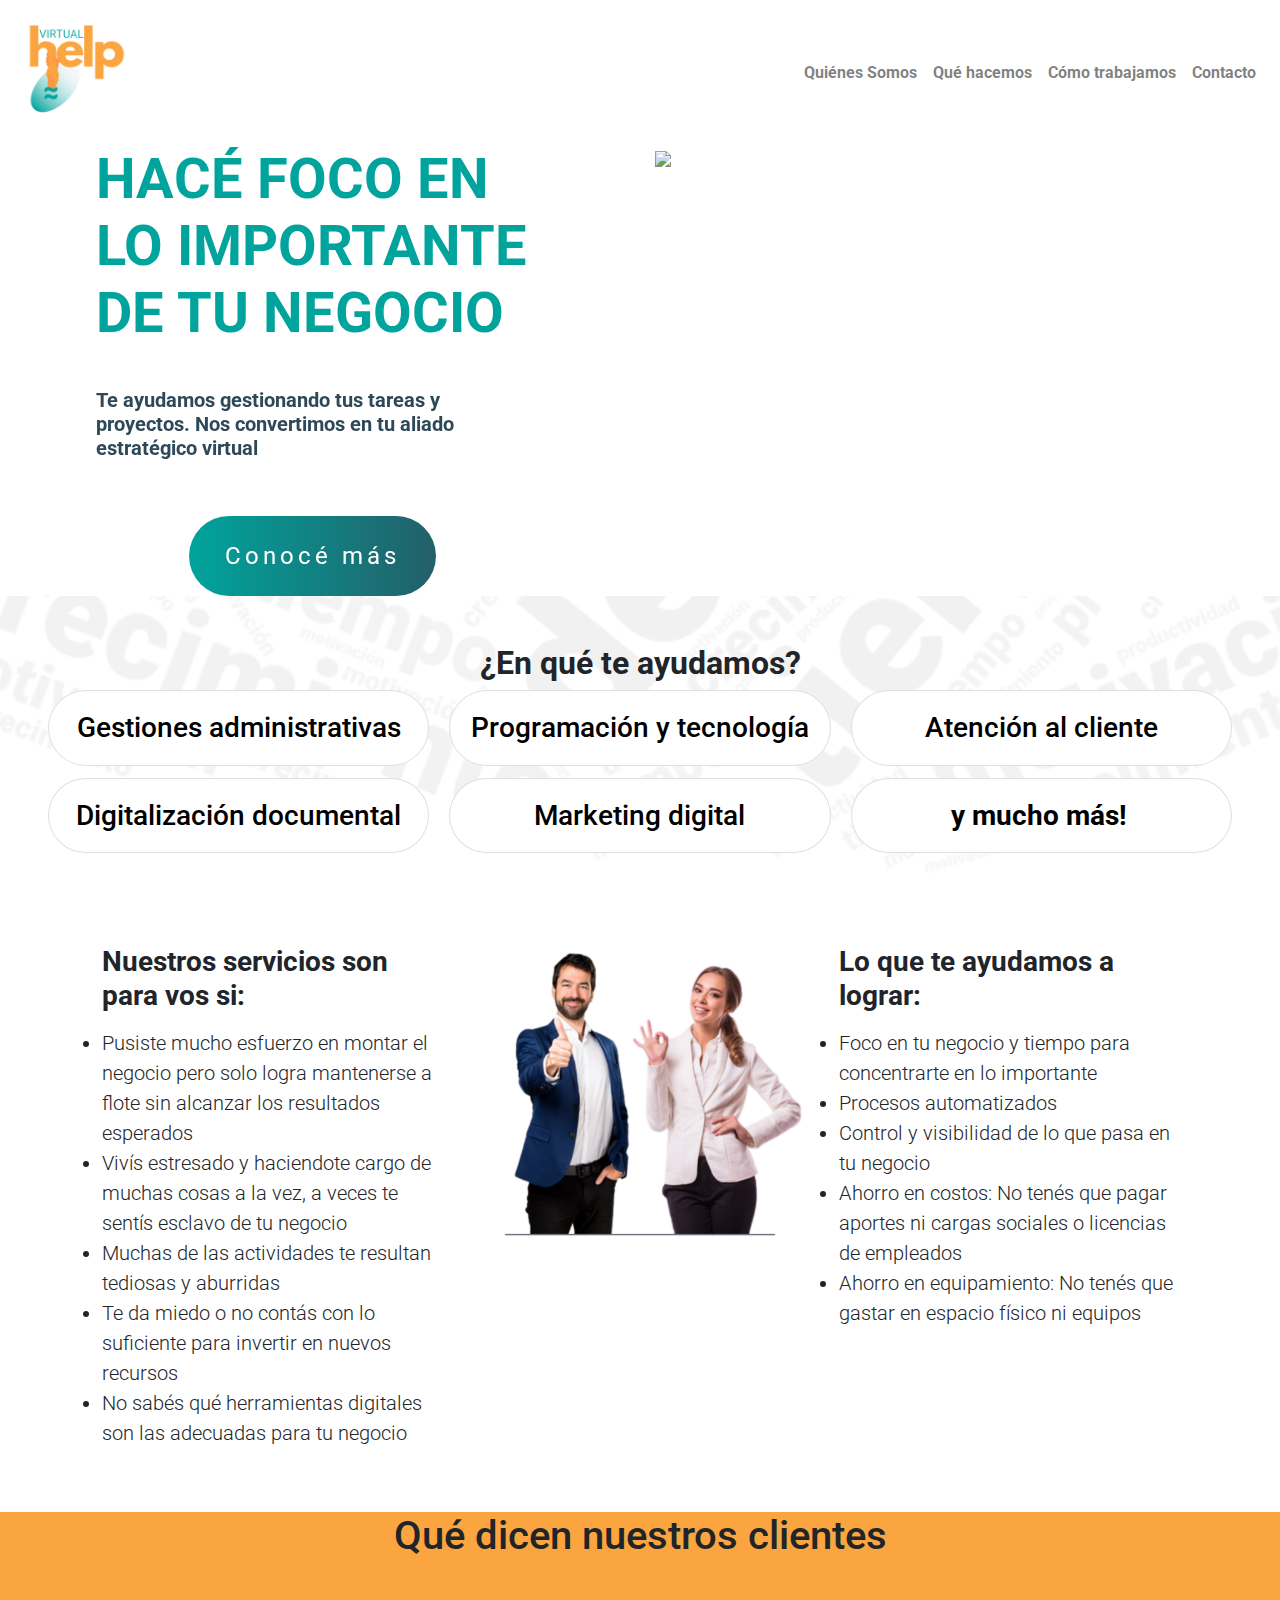
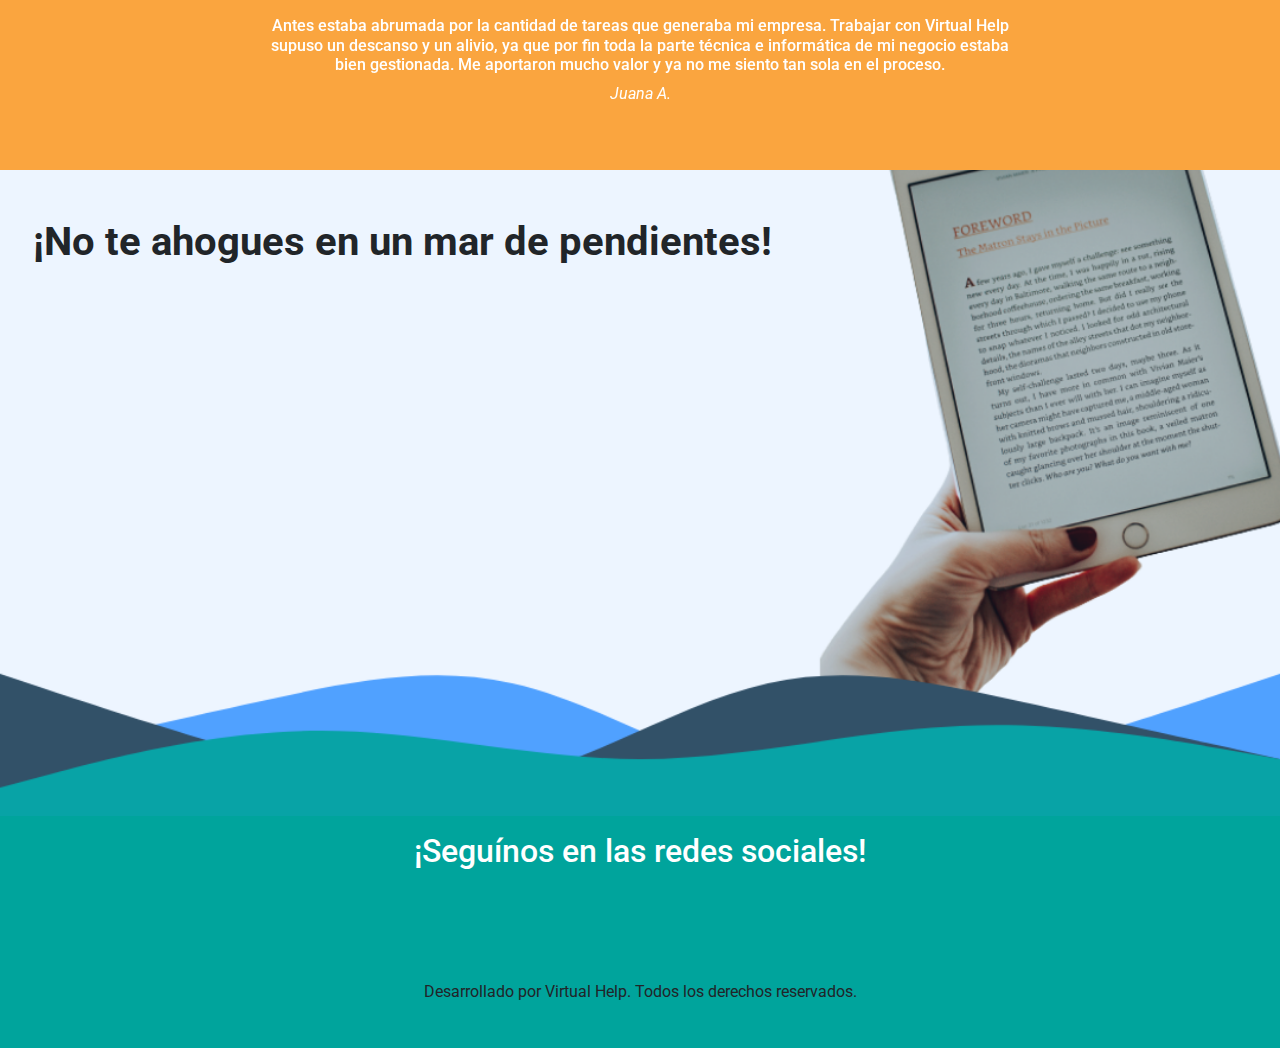
==== index.html @ 5fc6da69 "subida a git ignorando los archivos irrelevantes" ====
<!DOCTYPE html>
<html lang="en">
<head>
	<meta charset="UTF-8">
	<meta name="viewport" content="width=device-width, initial-scale=1.0">
	<meta name="viewport" content="width=device-width, initial-scale=1.0">
  <meta name="description" content="Gestionamos tareas y proyectos de pymes y emprendedores para colaborar en el crecimiento de su negocio">
  <meta name="keywords"  content="gestion de tareas, gestion de proyectos, servicios para pyme, servicios para emprendedores">

	<title>Virtual Help - Soporte para pymes y emprendedores</title>
  
  <script src="https://kit.fontawesome.com/5514c2a4f3.js" crossorigin="anonymous"></script>
	
  <link rel="stylesheet" href="https://stackpath.bootstrapcdn.com/bootstrap/4.4.1/css/bootstrap.min.css"> <!-- CDN de Bootstrap del CSS -->
  	<script src="https://code.jquery.com/jquery-3.4.1.slim.min.js"></script><!-- CDN de la librería de Jquery  -->
    <link href="https://unpkg.com/aos@2.3.1/dist/aos.css" rel="stylesheet"> <!---- AOS Animation--->
  	<link rel="stylesheet" type="text/css" href="css/styles.css">
  	<link rel="preconnect" href="https://fonts.gstatic.com">
  	<link rel="preconnect" href="https://fonts.gstatic.com">
  	<link href="https://fonts.googleapis.com/css2?family=Roboto:ital,wght@0,100;0,300;0,400;0,500;0,700;0,900;1,100;1,300;1,400;1,500;1,700;1,900&display=swap" rel="stylesheet">
</head>

<body>

<header>
    <nav class="navbar navbar-expand-md .bg-transparent navbar-light">
      <a class="navbar-brand" href="index.html">
        <img src="img/logo.png" alt="logo" id="LogoImg">
      </a>
      <!-- Toggler/collapsibe Button -->
      <button class="navbar-toggler" type="button" data-toggle="collapse" data-target="#collapsibleNavbar">
        <span class="navbar-toggler-icon"></span>
      </button>
      <!-- Navbar links -->
      <div class="collapse navbar-collapse justify-content-end" id="collapsibleNavbar">
        <ul class="navbar-nav">
          <li class="nav-item">
            <a class="nav-link font-weight-bold" href="nosotros.html">Quiénes Somos</a>
          </li>
          <li class="nav-item">
            <a class="nav-link font-weight-bold" href="servicios.html">Qué hacemos</a>
          </li>
          <li class="nav-item">
            <a class="nav-link font-weight-bold" href="metodologia.html">Cómo trabajamos</a>
          </li>
          <li class="nav-item">
            <a class="nav-link font-weight-bold" href="contacto.html">Contacto</a>
          </li>
        </ul>
      </div>
    </nav>
    <section class="view"> <!----seccion de intro---->
      <div class="row">
        <div class="col-md-6">
          <div data-aos="flip-up" class="d-flex flex-column justify-content-center align-items-center h-100">
            <h1 class="display-4 font-weight-bolder IntroHeading text-uppercase">Hacé foco en lo importante de tu negocio</h1>
            <h4 class="lead font-weight-bold IntroSubheading">Te ayudamos gestionando tus tareas y proyectos. Nos convertimos en tu aliado estratégico virtual</h4>
            <a href="servicios.html"><button type="button" class=" GradientButton">Conocé más</button></a>
          </div>
        </div>
        <div class="col-md-6">
          <div class="view">
            <img class="IntroImg" src="https://img.freepik.com/foto-gratis/tiro-macro-concepto-trabajo-equipo-rompecabezas_53876-33659.jpg?size=626&ext=jpg&ga=GA1.2.29921359.1597833799">
            <div class="mask flex-center hm-gradient">
          </div>
        </div>
      </div>
    </div>
  </section>
  </header>
 <!------fin de header--------->
 <section id="servicesList" class="container-fluid">
  <h2 class="text-center font-weight-bold">¿En qué te ayudamos?</h2>
  <div class="card-columns">
    <div class="card HoverableCard">
      <div class="card-body text-center">
        <a href="servicios.html#gestiones" class="h3 card-text"><i class="fas fa-tasks"></i> Gestiones administrativas</a>
      </div>
    </div>

    <div class="card HoverableCard">
      <div class="card-body text-center">
        <a href="servicios.html#digitalizacion" class="h3 card-text"><i class="fas fa-print"></i>  Digitalización documental</a>
      </div>
    </div>

    <div class="card HoverableCard">
      <div class="card-body text-center">
         <a href="servicios.html#tecnologia" class="h3 card-text"><i class="fas fa-laptop-code"></i>  Programación y tecnología</a>
      </div>
    </div>

    <div class="card HoverableCard">
      <div class="card-body text-center">
        <a href="servicios.html#marketing" class="h3 card-text"><i class="fas fa-funnel-dollar"></i>  Marketing digital</a>
      </div>
    </div>
  
    <div class="card HoverableCard">
    <div class="card-body text-center">
      <a href="servicios.html#atencion_cliente" class="h3 card-text"><i class="fas fa-phone-volume"></i>  Atención al cliente</a>
    </div>
  </div>
  <div class="card HoverableCard">
    <div class="card-body text-center">
      <a class="h3 card-text font-weight-bold" href="servicios.html#serviciosextra">y mucho más!  <i class="fa fa-chevron-right pl-1"></i></a>
    </div>
  </div> 	
    </div>
  </section>
    
  <section class="container">
    <div class="row">
      <div class="col-md-4">
        <div class="row mb-3">
          <div class="col-12">
            <h3 class="font-weight-bold mb-3">Nuestros servicios son para vos si:</h3>
            <ul>
              <li class="lead">Pusiste mucho esfuerzo en montar el negocio pero solo logra mantenerse a flote sin alcanzar los resultados esperados</li>
              <li class="lead">Vivís estresado y haciendote cargo de muchas cosas a la vez, a veces te sentís esclavo de tu negocio</li>
              <li class="lead">Muchas de las actividades te resultan tediosas y aburridas</li>
              <li class="lead">Te da miedo o no contás con lo suficiente para invertir en nuevos recursos</li>
              <li class="lead">No sabés qué herramientas digitales son las adecuadas para tu negocio</li>
            </ul>
          </div>
        </div>
      </div>
      
      <div class="col-md-4 text-center">
        <img class="img-fluid " src="img/ok.png"
          alt="hombre y mujer de negocios haciendo gesto bien">
      </div>
      
      <div class="col-md-4">
        <div class="row mb-3">
          <div class="col-12">
            <h3 class="font-weight-bold mb-3">Lo que te ayudamos a lograr:</h3>
            <ul>
              <li class="lead">Foco en tu negocio y tiempo para concentrarte en lo importante</li>
              <li class="lead">Procesos automatizados</li>
              <li class="lead">Control y visibilidad de lo que pasa en tu negocio</li>
              <li class="lead">Ahorro en costos: No tenés que pagar aportes ni cargas sociales o licencias de empleados</li>
              <li class="lead">Ahorro en equipamiento: No tenés que gastar en espacio físico ni equipos</li>
            </ul>
          </div>
        </div>
      </section>

 <section class="ClientSliderBackground"> <!----carousel---->
    <h1 class="text-center">Qué dicen nuestros clientes</h1>
    <div id="ClientSlider" class="carousel slide" data-ride="carousel">
      <div class="carousel-inner">
        <div class="carousel-item active">
          <div class="carousel-caption">
            <p class="text-center h6">Antes estaba abrumada por la cantidad de tareas que generaba mi empresa. Trabajar con Virtual Help supuso un descanso y un alivio, ya que por fin toda la parte técnica e informática de mi negocio estaba bien gestionada. Me aportaron mucho valor y ya no me siento tan sola en el proceso.</p> 
            <p class="font-italic">Juana A.</p>
          </div>

        </div>
        <div class="carousel-item">
          <div class="carousel-caption">
            <p class="h6 text-center">Capacidad de trabajo, empatía, predisposición plena para resolver cualquier contratiempo. Disciplina y eficacia en la resolución de todo tipo de tareas. Control y enorme habilidad en el manejo de cualquier tipo de aplicación informática</p> 
            <p class="font-italic">Pedro C.</p>
          </div>
        </div>
        <div class="carousel-item">
          <div class="carousel-caption">
            <p class="h6 text-center">Ponen toda su dedicación y rapidez en el trabajo, cosas que yo valoro enormemente. A nivel personal te das cuenta en seguida de con qué clase de personas estás trabajando. Tienen una clara vocación por ayudar a los demás. En cualquiera de las fases que esté tu negocio.</p> 
            <p class="font-italic">Carla P.</p>
          </div>
        </div>
      </div> 
      <a class="carousel-control-prev" href="#demo" data-slide="prev">
        <i class="fas fa-chevron-left"></i>
      </a> 
      <a class="carousel-control-next" href="#demo" data-slide="next"> 
        <i class="fas fa-chevron-right"></i> 
      </a>
    </div>
  </section>

<section class="container-fluid ebookBg"><!----seccion descarga ebook--->
  <div class="row">
    <h1 class=" text-center font-weight-bolder">¡No te ahogues en un mar de pendientes!</h1>
    <div class="col-sm-6">
      <div data-aos="fade-up"
     data-aos-anchor-placement="top-bottom" class="card cardShadow">
      <h1 class="font-italic text-center mt-3 OrangeText">"Guía definitiva: 5 consejos para delegar"</h1>
      <div class="card-body">
        <form action="/action_page.php"><!---form de descarga ebook--->
          <div class="form-outline mb-4">
            <input type="text" class="form-control" placeholder="Tu nombre" id="name">
          </div>
          <div class="form-outline mb-4">
            <input type="email" class="form-control" placeholder="Tu email" id="email">
          </div>
          <button type="submit" class="GradientButton">Descargar<i class="fas fa-download"></i></button>
        </div>
      </form>
    </div>
  </div>
</div>
</div>
</section>

<!--acá empieza el pie de página-->
	<footer>
    <div class="titleSocial"><h2 class="mt-3">¡Seguínos en las redes sociales!</h2></div>

    <a href="https://www.instagram.com/virtualhelpok/" target="_blank"><i class="social-links fab fa-instagram-square"></i></a>
    <a href="https://www.facebook.com/virtualhelpok/" target="_blank"><i class="social-links fab fa-facebook-square"></i></a>
    <a href="https://www.linkedin.com/company/virtualhelpok/" target="_blank"><i class="social-links fab fa-linkedin"></i></a>
    <a href="mailto:sol@virtualhelp.com.ar" target="_blank"><i class=" social-links fas fa-envelope-open"></i></a></div>
    <div class="Copyright">
      <p>Desarrollado por Virtual Help. Todos los derechos reservados.</p>

  </footer>
	<!--scripts-->
	 <script src="https://code.jquery.com/jquery-3.5.1.slim.min.js" integrity="sha384-DfXdz2htPH0lsSSs5nCTpuj/zy4C+OGpamoFVy38MVBnE+IbbVYUew+OrCXaRkfj" crossorigin="anonymous"></script>
  	<script src="https://cdn.jsdelivr.net/npm/popper.js@1.16.0/dist/umd/popper.min.js" integrity="sha384-Q6E9RHvbIyZFJoft+2mJbHaEWldlvI9IOYy5n3zV9zzTtmI3UksdQRVvoxMfooAo" crossorigin="anonymous"></script>
  	<script src="https://stackpath.bootstrapcdn.com/bootstrap/4.5.0/js/bootstrap.min.js" integrity="sha384-OgVRvuATP1z7JjHLkuOU7Xw704+h835Lr+6QL9UvYjZE3Ipu6Tp75j7Bh/kR0JKI" crossorigin="anonymous"></script>
    <!---- script and initialize AOS--->
    <script src="https://unpkg.com/aos@next/dist/aos.js"></script> 
  <script>
    AOS.init();
  </script>
  <!-- Start of HubSpot Embed Code -->
<script type="text/javascript" id="hs-script-loader" async defer src="//js.hs-scripts.com/7478895.js"></script>
<!-- End of HubSpot Embed Code -->
</body>
</html>
---- css/styles.css ----
@charset "UTF-8";
/*Import*/
.GradientButton {
  position: relative;
  cursor: pointer;
  border: none;
  padding-right: 1.5em;
  padding-left: 1.5em;
  height: 80px;
  border-radius: 50px;
  outline: none;
  background: linear-gradient(90deg, #00A49C, #2F4858, #FAA53F, grey);
  background-size: 400%;
  color: #fff;
  font-size: 24px;
  letter-spacing: 4px;
  margin-top: 1rem; }
  .GradientButton::before {
    /***** efecto del botón*****/
    content: '';
    position: absolute;
    top: 0;
    left: 0;
    right: 0;
    bottom: 0;
    z-index: -1;
    background: linear-gradient(90deg, #00A49C, #2F4858, #FAA53F, grey);
    background-size: 400%;
    border-radius: 50px;
    opacity: 0;
    transition: .8s; }
  .GradientButton:hover {
    animation: animate 10s linear infinite; }
    .GradientButton:hover::before {
      filter: blur(25px);
      opacity: .8;
      animation: animate 10s linear infinite; }

@keyframes animate {
  0% {
    background-position: 0%; }
  100% {
    background-position: 400%; } }

.simpleButton {
  border-radius: 50px;
  background-color: #FAA53F;
  color: white;
  padding: 1em;
  margin-top: 1em; }

/*estilo de carousel*/
/* CUSTOMIZE THE CAROUSEL
  -------------------------------------------------- */
section.ClientSliderBackground {
  height: auto;
  position: relative;
  background: #FAA53F;
  margin-bottom: 0px; }
  section.ClientSliderBackground div#ClientSlider {
    max-width: 900px;
    margin: auto; }
    section.ClientSliderBackground div#ClientSlider .carousel-caption {
      position: initial;
      padding: 3rem 5rem; }
  section.ClientSliderBackground:before {
    content: ' ';
    display: block;
    position: absolute;
    left: 0;
    top: 0;
    width: 100%;
    height: 100%;
    z-index: 1;
    opacity: 0.2;
    background-image: url(https://img.freepik.com/foto-gratis/primer-plano-dos-personas-negocios-dandose-mano-mientras-sentado-lugar-trabajo_1150-1816.jpg?size=626&ext=jpg&ga=GA1.2.29921359.1597833799);
    background-repeat: no-repeat;
    background-position: 40% 20%;
    background-size: cover; }
  section.ClientSliderBackground .carousel-control-prev {
    justify-content: flex-start; }
  section.ClientSliderBackground .carousel-control-next {
    justify-content: flex-end; }
  section.ClientSliderBackground .carousel-control-prev,
  section.ClientSliderBackground .carousel-control-next {
    transition: none;
    opacity: unset; }

@media (max-width: 767px) {
  .carousel-caption {
    position: initial;
    padding: 3rem 2rem; } }

@media (max-width: 767px) {
  .carousel-caption img {
    width: 4rem;
    margin-top: 1rem; } }

.timeline {
  position: relative;
  list-style: none;
  padding: 1rem 0;
  margin: 0; }
  .timeline::before {
    content: '';
    position: absolute;
    left: 50%;
    top: 0;
    bottom: 0;
    width: 2px;
    margin-left: -1px;
    background-color: #50a1ff; }
  .timeline .timeline-element {
    position: relative;
    width: 50%;
    padding: 1rem 0;
    padding-right: 2.5rem;
    text-align: right; }
    .timeline .timeline-element::before {
      content: '';
      position: absolute;
      right: -8px;
      top: 1.35rem;
      display: inline-block;
      width: 16px;
      height: 16px;
      border-radius: 50%;
      border: 2px solid #50a1ff;
      background-color: #fff; }
    .timeline .timeline-element:nth-child(even)::before {
      right: auto;
      left: -8px; }
    .timeline .timeline-element:nth-child(even) {
      margin-left: 50%;
      padding-left: 2.5rem;
      padding-right: 0;
      text-align: left; }

@media (max-width: 767.98px) {
  .timeline::before {
    left: 8px; } }

@media (max-width: 767.98px) {
  .timeline-element {
    width: 100%;
    text-align: left;
    padding-left: 2.5rem;
    padding-right: 0; } }

@media (max-width: 767.98px) {
  .timeline-element::before {
    top: 1.25rem;
    left: 1px; } }

@media (max-width: 767.98px) {
  .timeline-element:nth-child(even) {
    margin-left: 0rem; } }

@media (max-width: 767.98px) {
  .timeline-element {
    width: 100%;
    text-align: left;
    padding-left: 2.5rem;
    padding-right: 0; } }

@media (max-width: 767.98px) {
  .timeline-element:nth-child(even)::before {
    left: 1px; } }

@media (max-width: 767.98px) {
  .timeline-element::before {
    top: 1.25rem; } }

/******************************/
/* Turn off parallax scrolling for all tablets and phones. Increase/decrease the pixels if needed */
* {
  margin: 0;
  padding: 0;
  font-family: Roboto; }

nav #LogoImg {
  height: 120px; }

nav .breadcrumb {
  background-color: white; }

section.container {
  padding: 2em; }

div {
  /*seccion intro*/ }
  div h1.IntroHeading {
    margin: 0 6rem;
    color: #00A49C; }
  div h4.IntroSubheading {
    margin: 2.5rem 6rem;
    color: #2F4858; }

img.IntroImg {
  width: 100%; }

a {
  color: black; }
  a:hover {
    text-decoration: none;
    color: #2F4858; }

div.card {
  border-radius: 50px; }

#servicesList {
  background-image: url(../img/wordcloud.png);
  background-size: cover;
  background-attachment: fixed;
  background-position: center;
  background-repeat: no-repeat;
  background-size: cover;
  padding: 3em;
  height: auto; }
  #servicesList div.HoverableCard:hover {
    box-shadow: 10px 10px 5px grey; }

.ebookBg {
  height: auto;
  background-image: url(../img/waves.png);
  background-repeat: no-repeat;
  background-size: cover;
  background-position: bottom center;
  margin: 0;
  padding: 3em; }

.cardShadow {
  /*sombra de descarga de ebook*/
  box-shadow: 10px 10px 5px grey;
  padding: 2em;
  margin-top: 3em;
  transform: translateY(-30px); }

hr {
  height: 5px;
  border: none;
  border-radius: 50px;
  background-image: linear-gradient(to right, #00A49C, #2F4858); }

/* fotos de servicios en pagina services*/
.services {
  position: absolute;
  /* Position the background text */
  top: 0;
  /* At the top*/
  background: #2F4858;
  /* Fallback color */
  background: rgba(0, 0, 0, 0.5);
  /* Black background with 0.5 opacity */
  width: 80%;
  padding: 50px; }

.servicesImg {
  width: 100%; }

/*********************/
#contactPage {
  background-image: url(https://img.freepik.com/foto-gratis/empresaria-buscando-contacto-importante-telefono_1163-4256.jpg?size=626&ext=jpg&ga=GA1.2.29921359.1597833799);
  background-size: cover;
  background-position: center center; }

.card-img {
  width: 150px; }

.blueBg {
  background: #2F4858;
  height: auto;
  padding: 3em; }

.OrangeText {
  color: #FAA53F; }

/***iconos de color en la pagina nosotras****/
.BlueIcon {
  font-size: 3em;
  margin-top: 2em;
  color: #2F4858; }

.OrangeIcon {
  font-size: 3em;
  margin-top: 2em;
  color: #FAA53F; }

.TorquoiseIcon {
  font-size: 3em;
  margin-top: 2em;
  color: #00A49C; }

.LightblueIcon {
  font-size: 3em;
  margin-top: 2em;
  color: #50a1ff; }

/*************/
#team {
  background-image: url("https://img.freepik.com/foto-gratis/fuerza-personas-manos-exito-reunion_1150-1690.jpg?size=626&ext=jpg&ga=GA1.2.29921359.1597833799");
  background-size: cover;
  background-attachment: fixed;
  background-position: center;
  background-repeat: no-repeat;
  background-size: cover;
  padding: 3em;
  height: auto; }

/****estilos de pie de página*****/
footer {
  background-color: #00A49C;
  display: grid;
  grid-template-areas: "titleSocial titleSocial titleSocial titleSocial" "Instagram Facebook Linkedin Email" "Copyright Copyright Copyright Copyright";
  grid-template-columns: repeat(4, 1fr);
  grid-column-gap: 1em;
  grid-template-rows: 100px auto 100px;
  grid-row-gap: 1em;
  text-align: center;
  width: 100vw; }
  footer div.titleSocial {
    grid-area: titleSocial;
    color: white; }
  footer i.social-links {
    font-size: 3em;
    color: white; }
  footer div.Copyright {
    grid-area: Copyright;
    text-align: center;
    margin-top: 2em; }
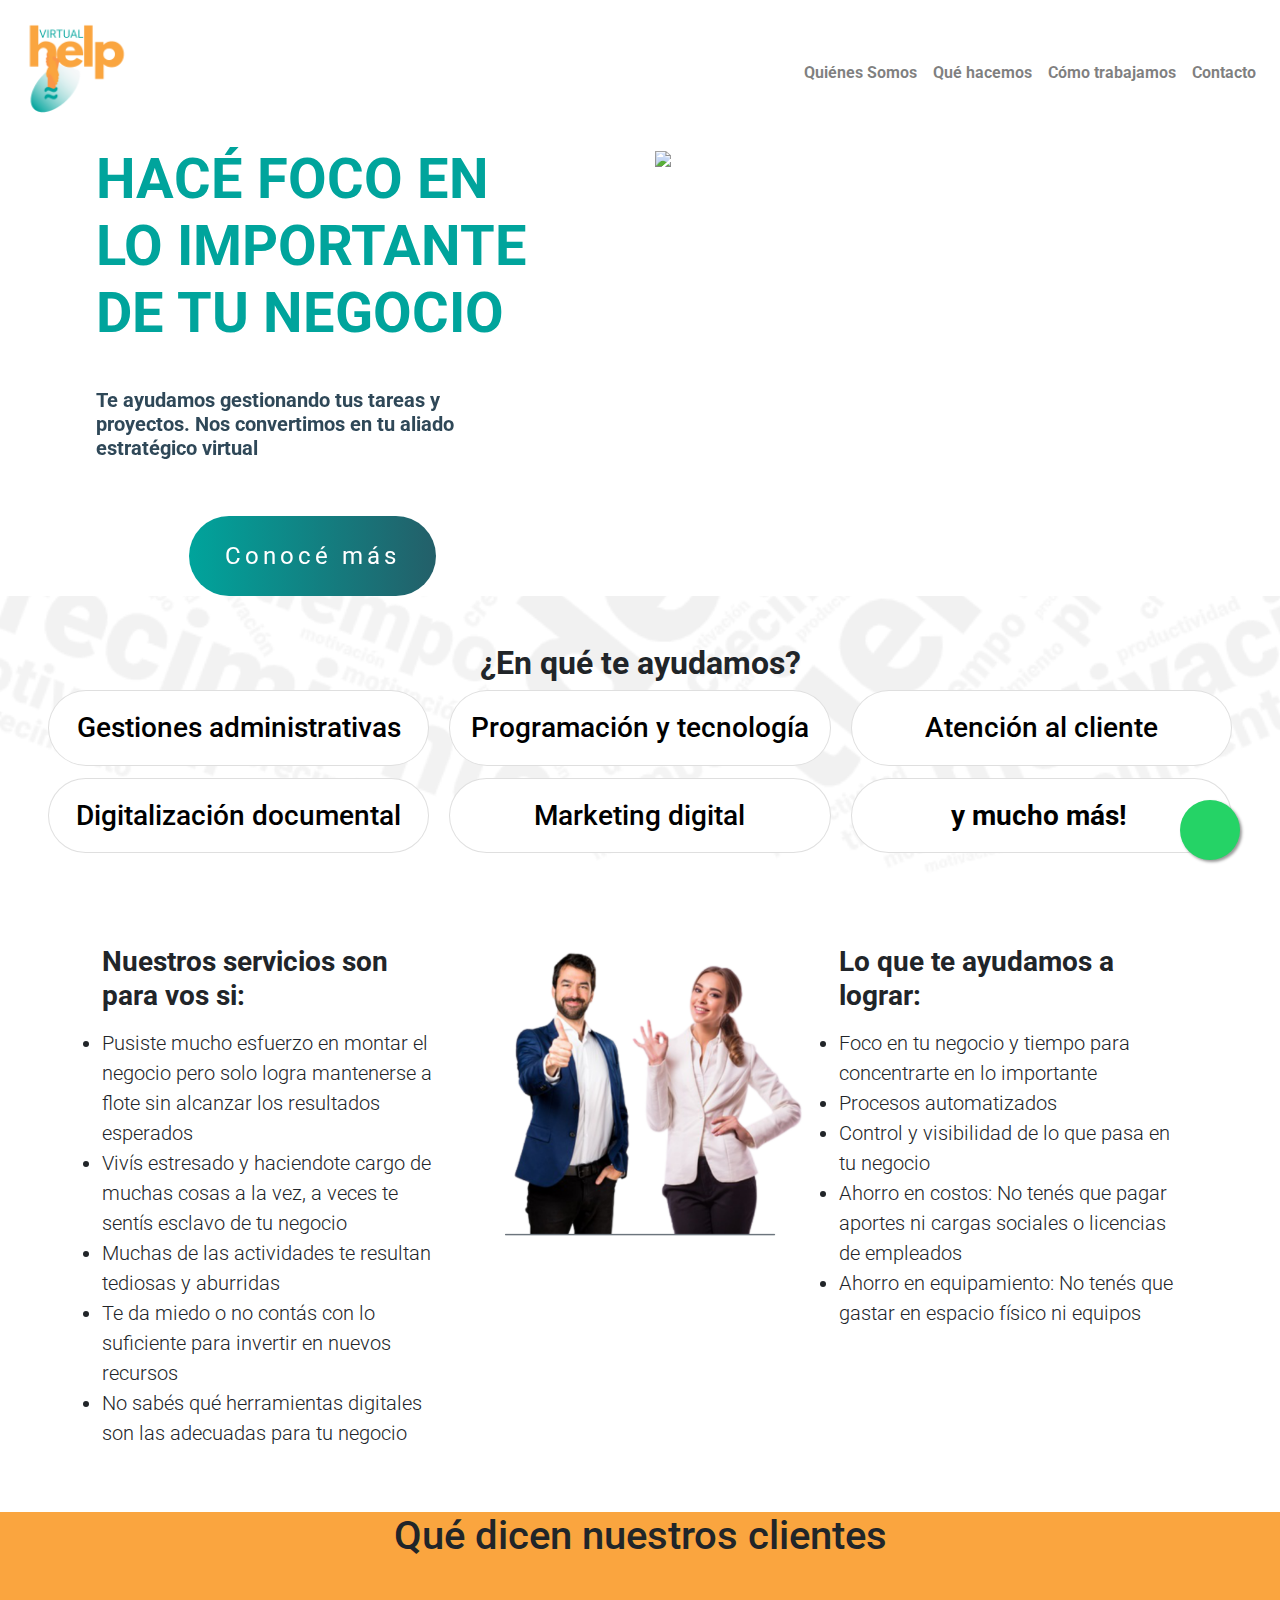
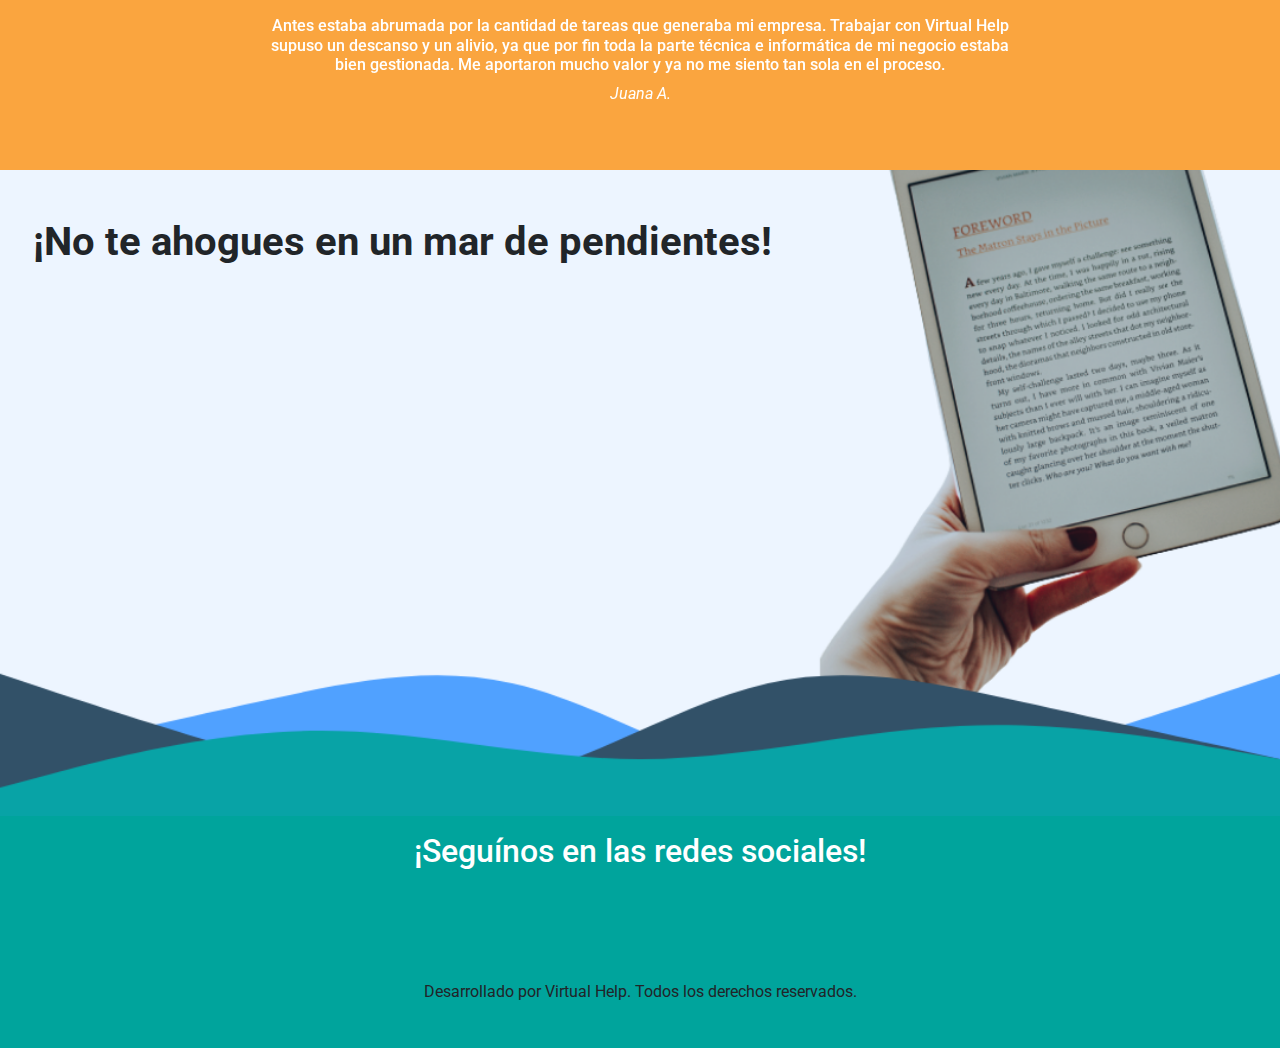
==== commit 4a05d0dc: "agregue boton whatsapp" ====
--- a/index.html
+++ b/index.html
@@ -18,6 +18,7 @@
   	<link rel="preconnect" href="https://fonts.gstatic.com">
   	<link rel="preconnect" href="https://fonts.gstatic.com">
   	<link href="https://fonts.googleapis.com/css2?family=Roboto:ital,wght@0,100;0,300;0,400;0,500;0,700;0,900;1,100;1,300;1,400;1,500;1,700;1,900&display=swap" rel="stylesheet">
+
 </head>
 
 <body>
@@ -215,6 +216,10 @@
       <p>Desarrollado por Virtual Help. Todos los derechos reservados.</p>
 
   </footer>
+  <!---link de whatsapp---->
+  <a href="https://api.whatsapp.com/send?phone=5491148234263&text=Hola%21%20Quisiera%20m%C3%A1s%20informaci%C3%B3n%20sobre%20sus servicios%20." class="float" target="_blank">
+<i class="fa fa-whatsapp my-float"></i>
+</a>
 	<!--scripts-->
 	 <script src="https://code.jquery.com/jquery-3.5.1.slim.min.js" integrity="sha384-DfXdz2htPH0lsSSs5nCTpuj/zy4C+OGpamoFVy38MVBnE+IbbVYUew+OrCXaRkfj" crossorigin="anonymous"></script>
   	<script src="https://cdn.jsdelivr.net/npm/popper.js@1.16.0/dist/umd/popper.min.js" integrity="sha384-Q6E9RHvbIyZFJoft+2mJbHaEWldlvI9IOYy5n3zV9zzTtmI3UksdQRVvoxMfooAo" crossorigin="anonymous"></script>
--- a/css/styles.css
+++ b/css/styles.css
@@ -48,6 +48,23 @@
   color: white;
   padding: 1em;
   margin-top: 1em; }
+
+.float {
+  position: fixed;
+  width: 60px;
+  height: 60px;
+  bottom: 40px;
+  right: 40px;
+  background-color: #25d366;
+  color: #FFF;
+  border-radius: 50px;
+  text-align: center;
+  font-size: 30px;
+  box-shadow: 2px 2px 3px #999;
+  z-index: 100; }
+
+.my-float {
+  margin-top: 16px; }
 
 /*estilo de carousel*/
 /* CUSTOMIZE THE CAROUSEL
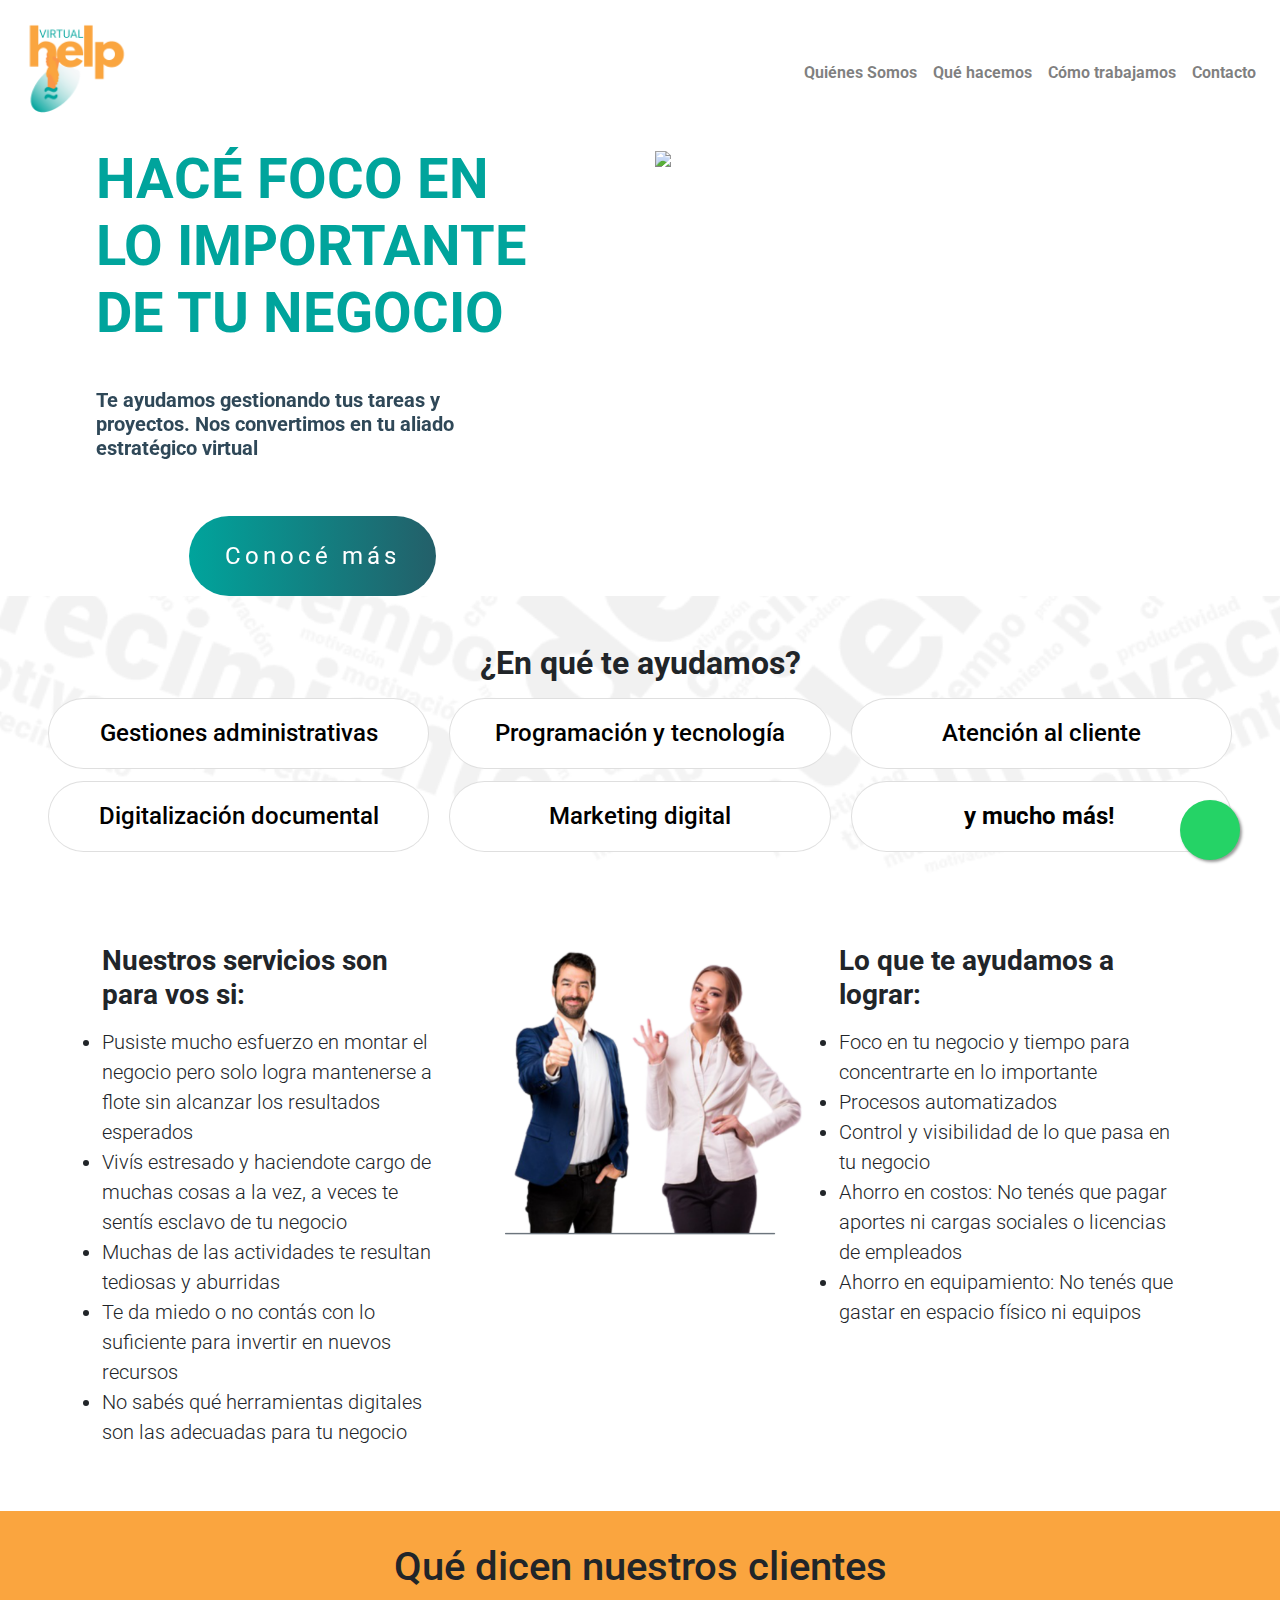
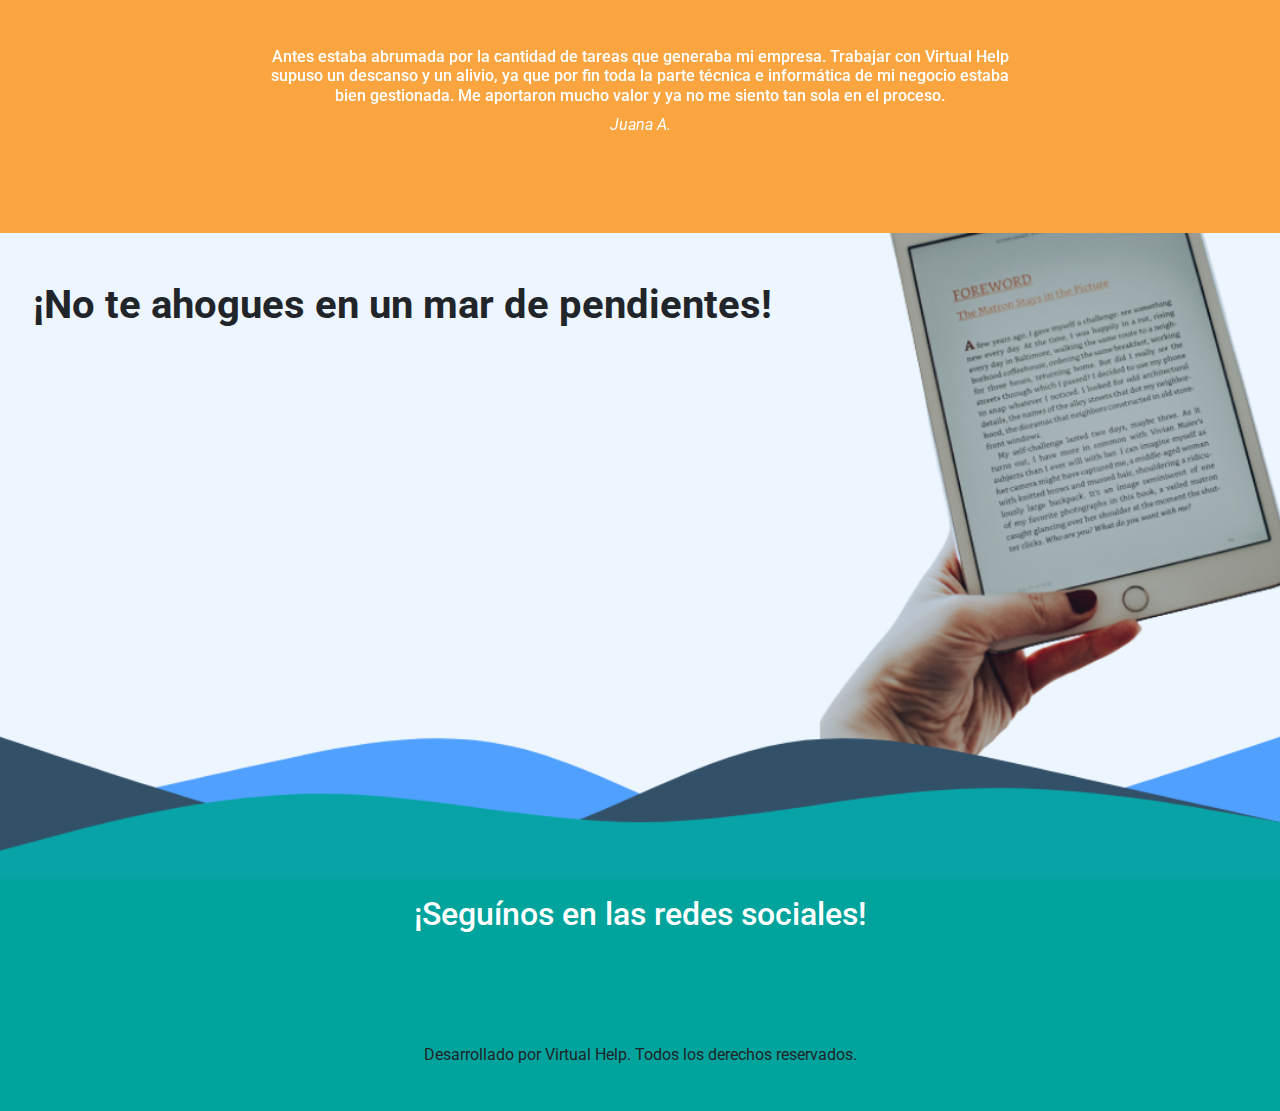
==== commit 2ebf4c70: "cambios recomendados por tutora" ====
--- a/index.html
+++ b/index.html
@@ -71,40 +71,40 @@
   </header>
  <!------fin de header--------->
  <section id="servicesList" class="container-fluid">
-  <h2 class="text-center font-weight-bold">¿En qué te ayudamos?</h2>
+  <h2 class="text-center font-weight-bold mb-3">¿En qué te ayudamos?</h2>
   <div class="card-columns">
     <div class="card HoverableCard">
       <div class="card-body text-center">
-        <a href="servicios.html#gestiones" class="h3 card-text"><i class="fas fa-tasks"></i> Gestiones administrativas</a>
-      </div>
-    </div>
-
-    <div class="card HoverableCard">
-      <div class="card-body text-center">
-        <a href="servicios.html#digitalizacion" class="h3 card-text"><i class="fas fa-print"></i>  Digitalización documental</a>
-      </div>
-    </div>
-
-    <div class="card HoverableCard">
-      <div class="card-body text-center">
-         <a href="servicios.html#tecnologia" class="h3 card-text"><i class="fas fa-laptop-code"></i>  Programación y tecnología</a>
-      </div>
-    </div>
-
-    <div class="card HoverableCard">
-      <div class="card-body text-center">
-        <a href="servicios.html#marketing" class="h3 card-text"><i class="fas fa-funnel-dollar"></i>  Marketing digital</a>
+        <a href="servicios.html#gestiones" class="h4 card-text"><i class="fas fa-tasks"></i> Gestiones administrativas</a>
+      </div>
+    </div>
+
+    <div class="card HoverableCard">
+      <div class="card-body text-center">
+        <a href="servicios.html#digitalizacion" class="h4 card-text"><i class="fas fa-print"></i>  Digitalización documental</a>
+      </div>
+    </div>
+
+    <div class="card HoverableCard">
+      <div class="card-body text-center">
+         <a href="servicios.html#tecnologia" class="h4 card-text"><i class="fas fa-laptop-code"></i>  Programación y tecnología</a>
+      </div>
+    </div>
+
+    <div class="card HoverableCard">
+      <div class="card-body text-center">
+        <a href="servicios.html#marketing" class="h4 card-text"><i class="fas fa-funnel-dollar"></i>  Marketing digital</a>
       </div>
     </div>
   
     <div class="card HoverableCard">
     <div class="card-body text-center">
-      <a href="servicios.html#atencion_cliente" class="h3 card-text"><i class="fas fa-phone-volume"></i>  Atención al cliente</a>
+      <a href="servicios.html#atencion_cliente" class="h4 card-text"><i class="fas fa-phone-volume"></i>  Atención al cliente</a>
     </div>
   </div>
   <div class="card HoverableCard">
     <div class="card-body text-center">
-      <a class="h3 card-text font-weight-bold" href="servicios.html#serviciosextra">y mucho más!  <i class="fa fa-chevron-right pl-1"></i></a>
+      <a class="h4 card-text font-weight-bold" href="servicios.html#serviciosextra">y mucho más!  <i class="fa fa-chevron-right pl-1"></i></a>
     </div>
   </div> 	
     </div>
@@ -188,7 +188,7 @@
      data-aos-anchor-placement="top-bottom" class="card cardShadow">
       <h1 class="font-italic text-center mt-3 OrangeText">"Guía definitiva: 5 consejos para delegar"</h1>
       <div class="card-body">
-        <form action="/action_page.php"><!---form de descarga ebook--->
+        <form><!---form de descarga ebook--->
           <div class="form-outline mb-4">
             <input type="text" class="form-control" placeholder="Tu nombre" id="name">
           </div>
--- a/css/styles.css
+++ b/css/styles.css
@@ -73,7 +73,8 @@
   height: auto;
   position: relative;
   background: #FAA53F;
-  margin-bottom: 0px; }
+  margin-bottom: 0px;
+  padding: 2em; }
   section.ClientSliderBackground div#ClientSlider {
     max-width: 900px;
     margin: auto; }
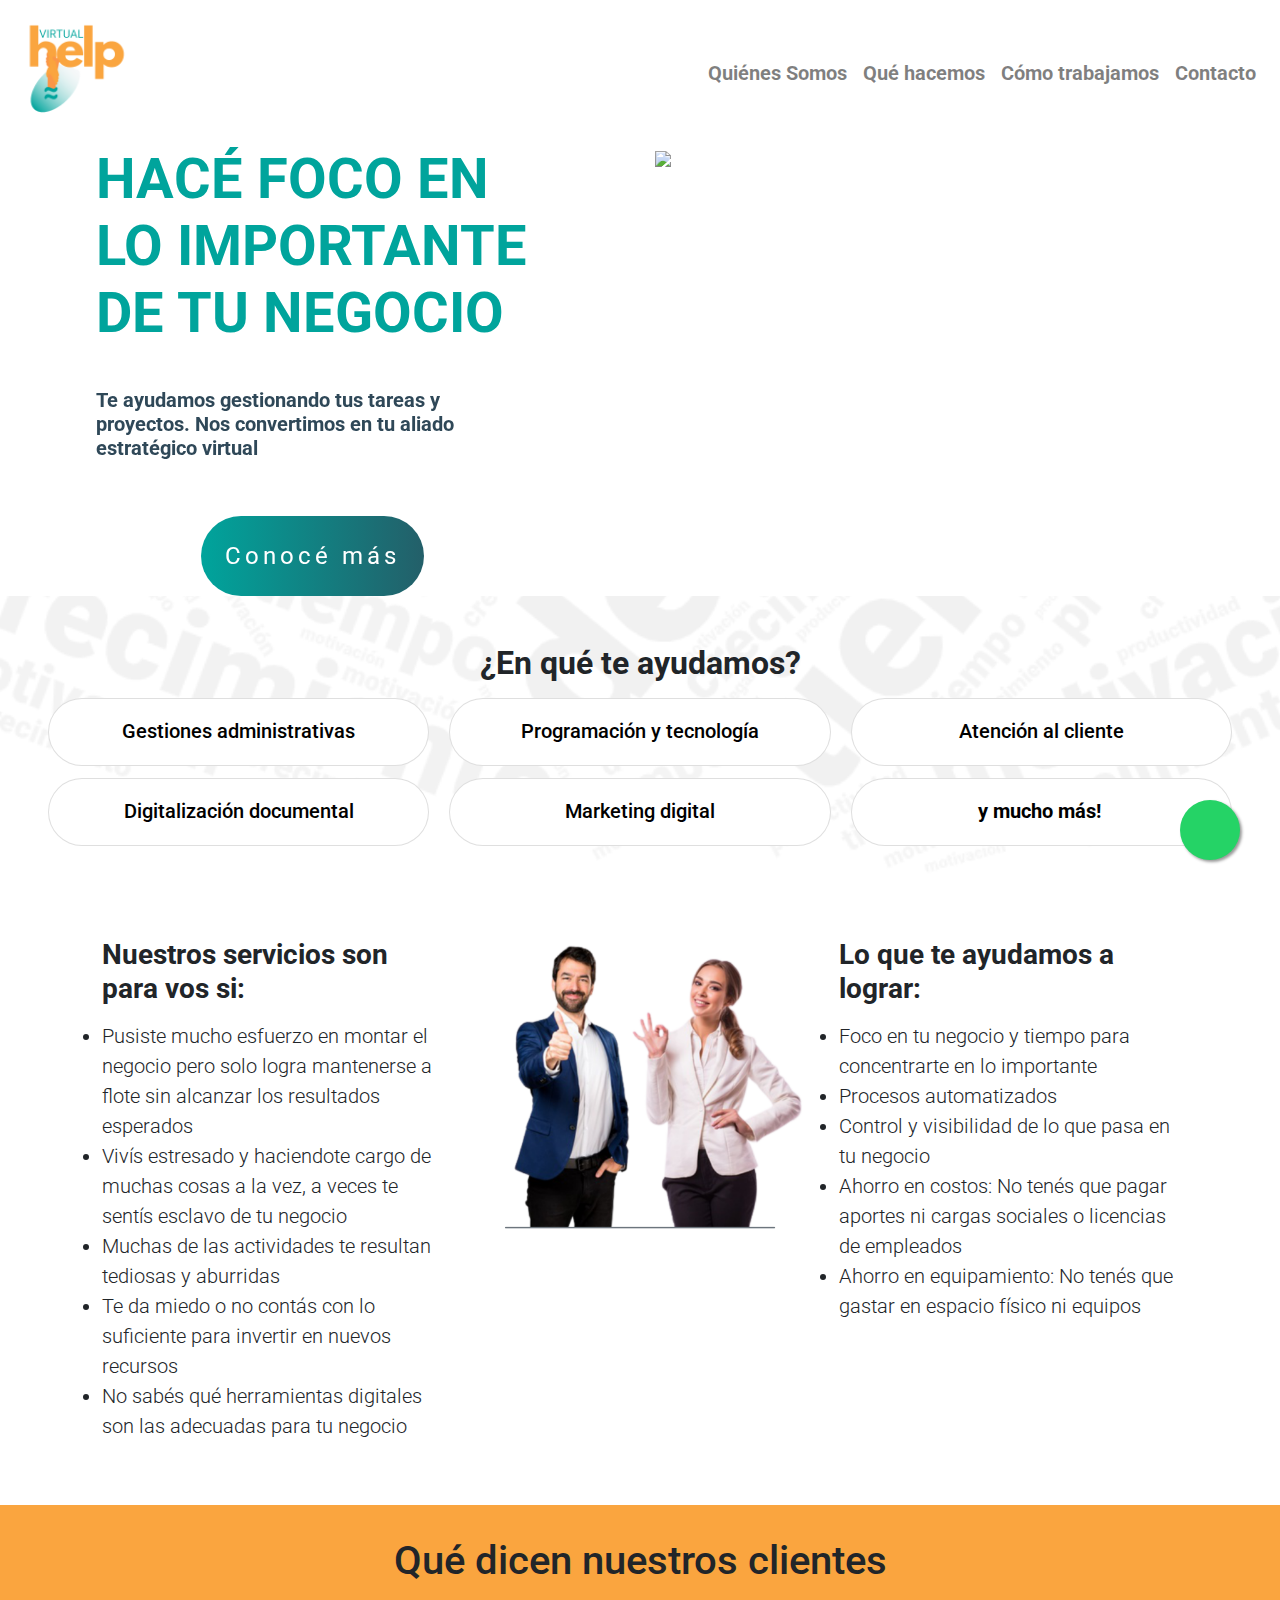
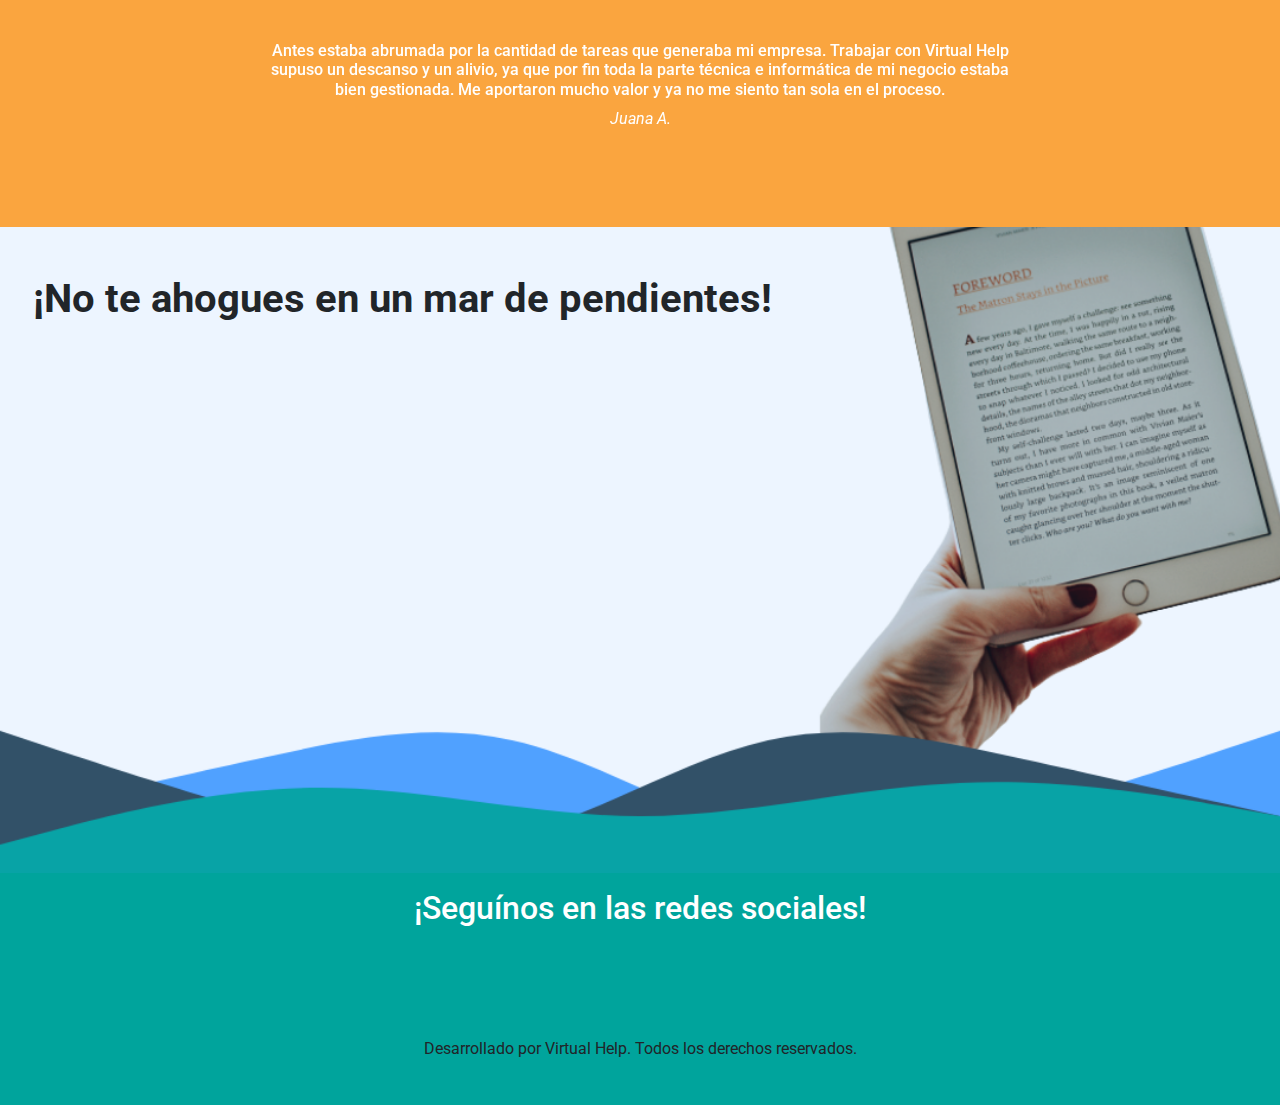
==== commit f42db427: "modificaciones en nav y boton con efecto" ====
--- a/index.html
+++ b/index.html
@@ -34,7 +34,7 @@
       </button>
       <!-- Navbar links -->
       <div class="collapse navbar-collapse justify-content-end" id="collapsibleNavbar">
-        <ul class="navbar-nav">
+        <ul class="h5 navbar-nav">
           <li class="nav-item">
             <a class="nav-link font-weight-bold" href="nosotros.html">Quiénes Somos</a>
           </li>
@@ -75,36 +75,36 @@
   <div class="card-columns">
     <div class="card HoverableCard">
       <div class="card-body text-center">
-        <a href="servicios.html#gestiones" class="h4 card-text"><i class="fas fa-tasks"></i> Gestiones administrativas</a>
-      </div>
-    </div>
-
-    <div class="card HoverableCard">
-      <div class="card-body text-center">
-        <a href="servicios.html#digitalizacion" class="h4 card-text"><i class="fas fa-print"></i>  Digitalización documental</a>
-      </div>
-    </div>
-
-    <div class="card HoverableCard">
-      <div class="card-body text-center">
-         <a href="servicios.html#tecnologia" class="h4 card-text"><i class="fas fa-laptop-code"></i>  Programación y tecnología</a>
-      </div>
-    </div>
-
-    <div class="card HoverableCard">
-      <div class="card-body text-center">
-        <a href="servicios.html#marketing" class="h4 card-text"><i class="fas fa-funnel-dollar"></i>  Marketing digital</a>
+        <a href="servicios.html#gestiones" class="h5 card-text"><i class="fas fa-tasks"></i> Gestiones administrativas</a>
+      </div>
+    </div>
+
+    <div class="card HoverableCard">
+      <div class="card-body text-center">
+        <a href="servicios.html#digitalizacion" class="h5 card-text"><i class="fas fa-print"></i>  Digitalización documental</a>
+      </div>
+    </div>
+
+    <div class="card HoverableCard">
+      <div class="card-body text-center">
+         <a href="servicios.html#tecnologia" class="h5 card-text"><i class="fas fa-laptop-code"></i>  Programación y tecnología</a>
+      </div>
+    </div>
+
+    <div class="card HoverableCard">
+      <div class="card-body text-center">
+        <a href="servicios.html#marketing" class="h5 card-text"><i class="fas fa-funnel-dollar"></i>  Marketing digital</a>
       </div>
     </div>
   
     <div class="card HoverableCard">
     <div class="card-body text-center">
-      <a href="servicios.html#atencion_cliente" class="h4 card-text"><i class="fas fa-phone-volume"></i>  Atención al cliente</a>
+      <a href="servicios.html#atencion_cliente" class="h5 card-text"><i class="fas fa-phone-volume"></i>  Atención al cliente</a>
     </div>
   </div>
   <div class="card HoverableCard">
     <div class="card-body text-center">
-      <a class="h4 card-text font-weight-bold" href="servicios.html#serviciosextra">y mucho más!  <i class="fa fa-chevron-right pl-1"></i></a>
+      <a class="h5 card-text font-weight-bold" href="servicios.html#serviciosextra">y mucho más!  <i class="fa fa-chevron-right pl-1"></i></a>
     </div>
   </div> 	
     </div>
--- a/css/styles.css
+++ b/css/styles.css
@@ -4,8 +4,8 @@
   position: relative;
   cursor: pointer;
   border: none;
-  padding-right: 1.5em;
-  padding-left: 1.5em;
+  padding-right: 1em;
+  padding-left: 1em;
   height: 80px;
   border-radius: 50px;
   outline: none;
@@ -199,7 +199,7 @@
 nav #LogoImg {
   height: 120px; }
 
-nav .breadcrumb {
+.breadcrumb {
   background-color: white; }
 
 section.container {
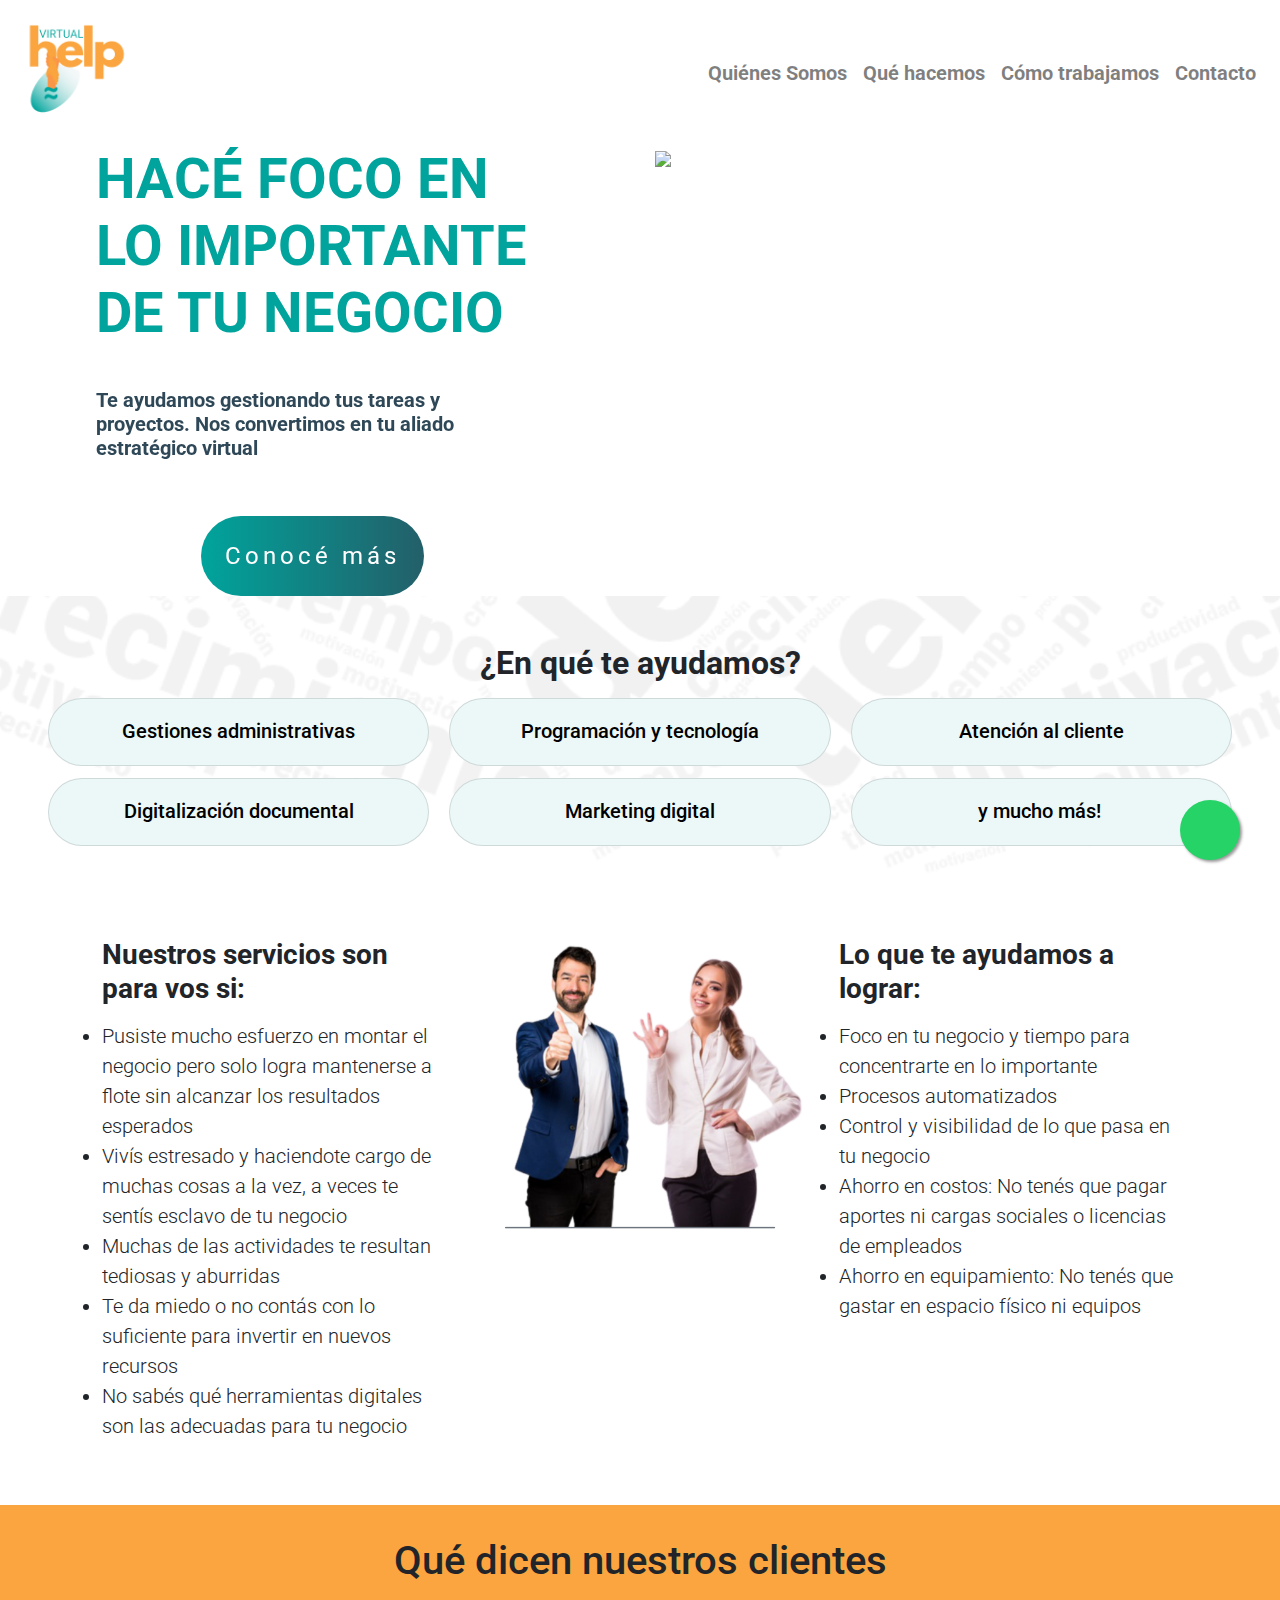
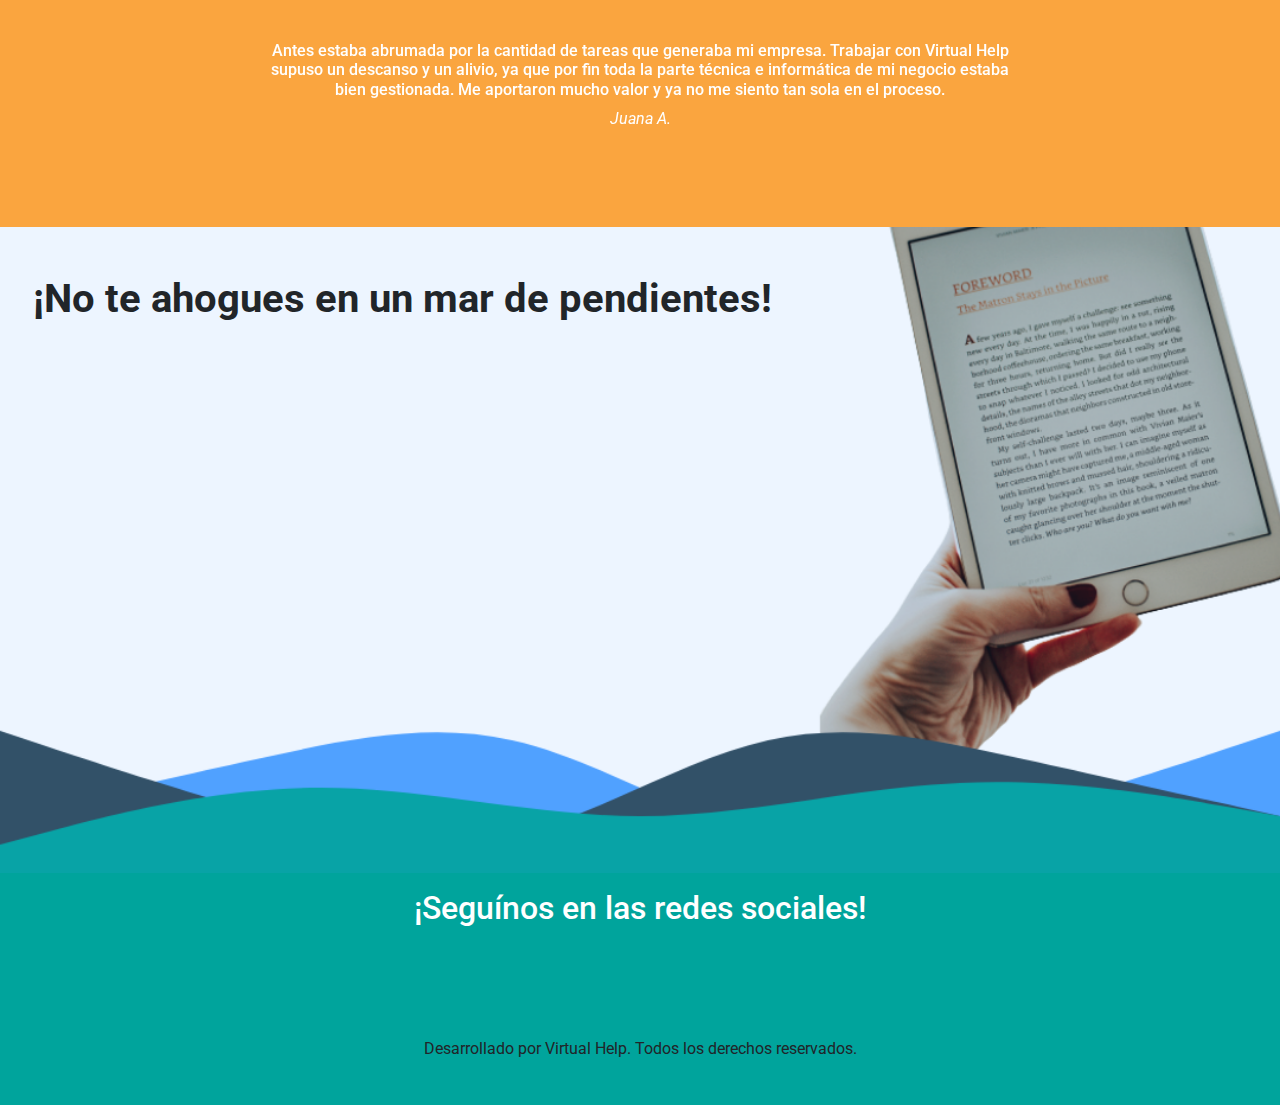
==== commit 474be0f7: "ajustes finales" ====
--- a/index.html
+++ b/index.html
@@ -104,7 +104,7 @@
   </div>
   <div class="card HoverableCard">
     <div class="card-body text-center">
-      <a class="h5 card-text font-weight-bold" href="servicios.html#serviciosextra">y mucho más!  <i class="fa fa-chevron-right pl-1"></i></a>
+      <a class="h5 card-text" href="servicios.html#serviciosextra">y mucho más!  <i class="fa fa-chevron-right pl-1"></i></a>
     </div>
   </div> 	
     </div>
@@ -150,6 +150,7 @@
  <section class="ClientSliderBackground"> <!----carousel---->
     <h1 class="text-center">Qué dicen nuestros clientes</h1>
     <div id="ClientSlider" class="carousel slide" data-ride="carousel">
+        <!-- The slideshow -->
       <div class="carousel-inner">
         <div class="carousel-item active">
           <div class="carousel-caption">
@@ -171,10 +172,11 @@
           </div>
         </div>
       </div> 
-      <a class="carousel-control-prev" href="#demo" data-slide="prev">
+      <!-- Left and right controls -->
+      <a class="carousel-control-prev" href="#ClientSlider" data-slide="prev">
         <i class="fas fa-chevron-left"></i>
       </a> 
-      <a class="carousel-control-next" href="#demo" data-slide="next"> 
+      <a class="carousel-control-next" href="#ClientSlider" data-slide="next"> 
         <i class="fas fa-chevron-right"></i> 
       </a>
     </div>
--- a/css/styles.css
+++ b/css/styles.css
@@ -119,40 +119,45 @@
   list-style: none;
   padding: 1rem 0;
   margin: 0; }
-  .timeline::before {
-    content: '';
-    position: absolute;
-    left: 50%;
-    top: 0;
-    bottom: 0;
-    width: 2px;
-    margin-left: -1px;
-    background-color: #50a1ff; }
-  .timeline .timeline-element {
-    position: relative;
-    width: 50%;
-    padding: 1rem 0;
-    padding-right: 2.5rem;
-    text-align: right; }
-    .timeline .timeline-element::before {
-      content: '';
-      position: absolute;
-      right: -8px;
-      top: 1.35rem;
-      display: inline-block;
-      width: 16px;
-      height: 16px;
-      border-radius: 50%;
-      border: 2px solid #50a1ff;
-      background-color: #fff; }
-    .timeline .timeline-element:nth-child(even)::before {
-      right: auto;
-      left: -8px; }
-    .timeline .timeline-element:nth-child(even) {
-      margin-left: 50%;
-      padding-left: 2.5rem;
-      padding-right: 0;
-      text-align: left; }
+
+.timeline::before {
+  content: '';
+  position: absolute;
+  left: 50%;
+  top: 0;
+  bottom: 0;
+  width: 2px;
+  margin-left: -1px;
+  background-color: #50a1ff; }
+
+.timeline-element {
+  position: relative;
+  width: 50%;
+  padding: 1rem 0;
+  padding-right: 2.5rem;
+  text-align: right; }
+
+.timeline-element::before {
+  content: '';
+  position: absolute;
+  right: -8px;
+  top: 1.35rem;
+  display: inline-block;
+  width: 16px;
+  height: 16px;
+  border-radius: 50%;
+  border: 2px solid #50a1ff;
+  background-color: #fff; }
+
+.timeline-element:nth-child(even)::before {
+  right: auto;
+  left: -8px; }
+
+.timeline-element:nth-child(even) {
+  margin-left: 50%;
+  padding-left: 2.5rem;
+  padding-right: 0;
+  text-align: left; }
 
 @media (max-width: 767.98px) {
   .timeline::before {
@@ -235,8 +240,10 @@
   background-size: cover;
   padding: 3em;
   height: auto; }
-  #servicesList div.HoverableCard:hover {
-    box-shadow: 10px 10px 5px grey; }
+  #servicesList div.HoverableCard {
+    background-color: #ECF8F8; }
+    #servicesList div.HoverableCard:hover {
+      box-shadow: 10px 10px 5px grey; }
 
 .ebookBg {
   height: auto;
@@ -270,7 +277,7 @@
   /* Fallback color */
   background: rgba(0, 0, 0, 0.5);
   /* Black background with 0.5 opacity */
-  width: 80%;
+  width: 75vh;
   padding: 50px; }
 
 .servicesImg {
